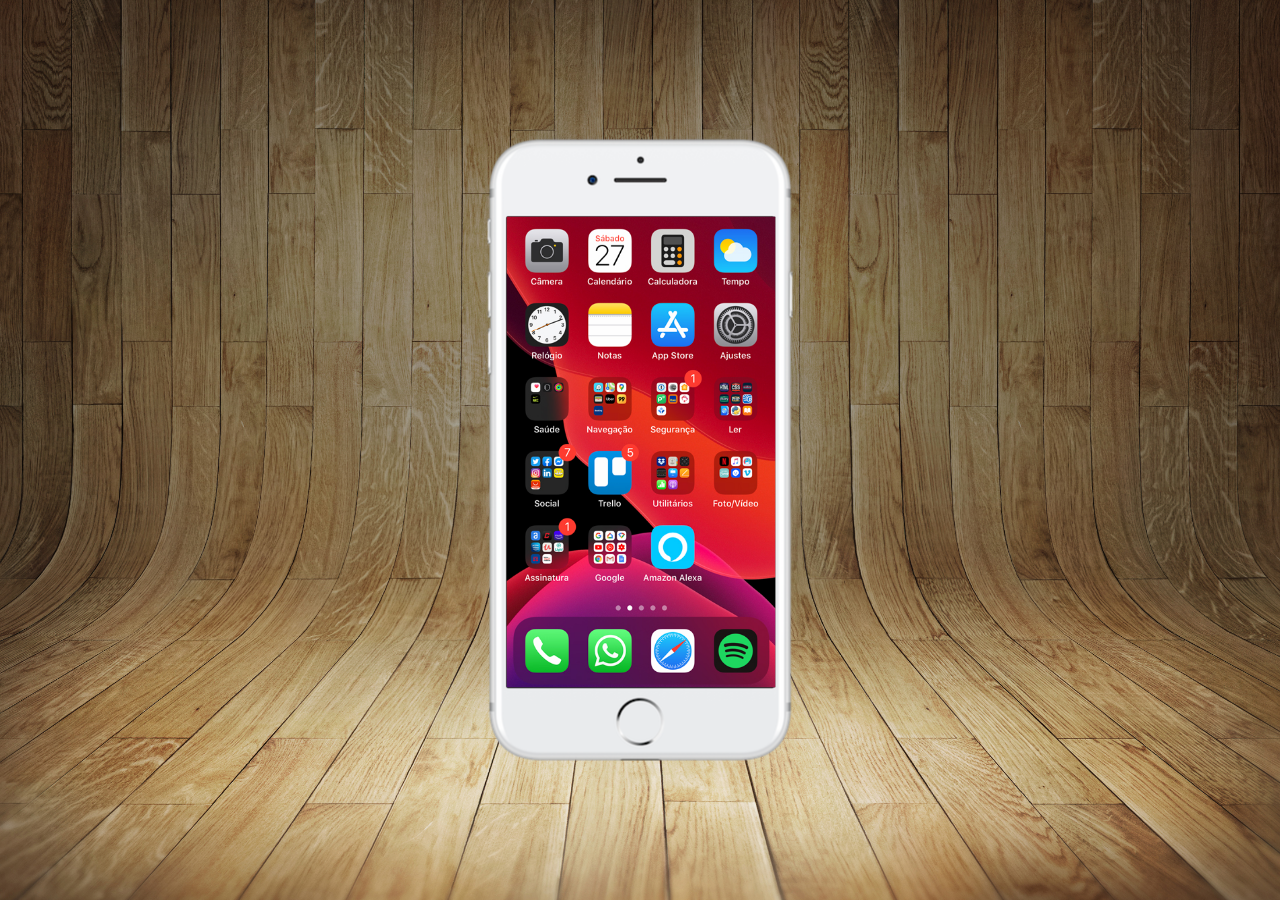
==== pags/index.html @ caacc5a6 "commit iphone" ====
<!DOCTYPE html>
<html lang="en">
<head>
    <meta charset="UTF-8">
    <meta name="viewport" content="width=device-width, initial-scale=1.0">
    <title>Projeto Redes Sociais</title>
    <link rel="stylesheet" href="../estilos/styleindex.css">
    <link rel="shortcut icon" href="pacote-d013/favicon.ico" type="image/x-icon">
</head>
<body>
    <main>
        <section id="telefone">
            <iframe src="home.html" frameborder="0" name="tela" id="tela"></iframe>
        </section>
        <section id="redes-sociais">

        </section>
    </main>
</body>
</html>
---- estilos/styleindex.css ----
*{
    padding: 0;
    margin: 0;
    font-family: Arial, Helvetica, sans-serif;
}

body{
    background-image: url(../pacote-d013/imagens/fundo-madeira.jpg);
    background-color: grey;
    background-repeat: no-repeat;
    background-size: cover;
    background-attachment: fixed;
    background-position: center center;
}

html, body {
    height: 100vh;
    width: 100vw;
}

main{
    height: 100vh;
    position: relative;
}

section#telefone{
    position: absolute;
    top: 50%;
    left: 50%;
    transform: translate(-50%, -50%);

    height: 627px;
    width: 311px;
    background-image: url(../pacote-d013/imagens/frame-iphone.png);
    background-repeat: no-repeat;
    background-size: cover;
    background-attachment: fixed;
}

iframe#tela{
    position: relative;
    top: 80px;
    left: 22px;
    width: 269px;
    height: 471px;
}
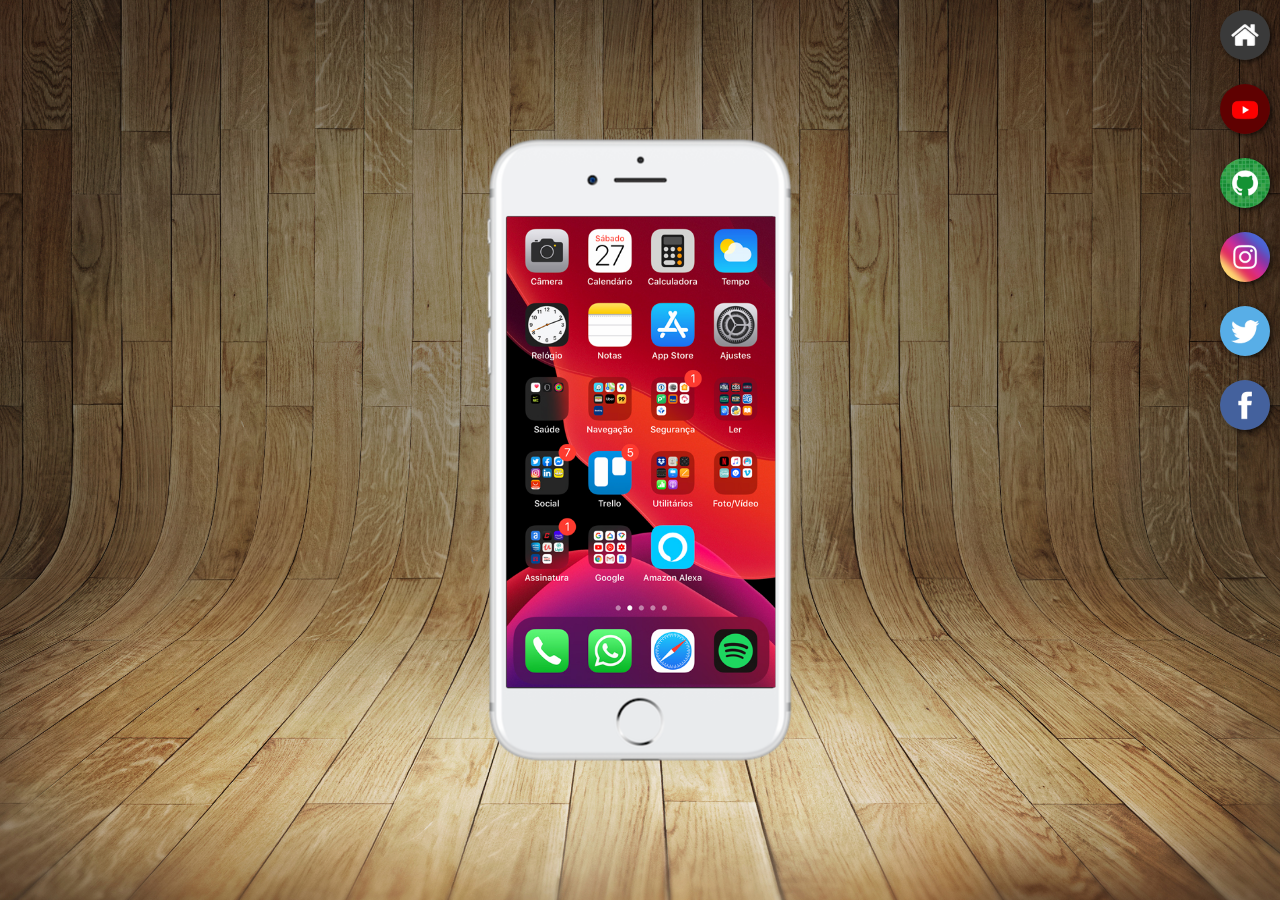
==== commit ecbac63c: "iphone projeto" ====
--- a/pags/index.html
+++ b/pags/index.html
@@ -13,7 +13,12 @@
             <iframe src="home.html" frameborder="0" name="tela" id="tela"></iframe>
         </section>
         <section id="redes-sociais">
-
+            <a href="#" target="tela"><img src="../pacote-d013/imagens/logo-home.jpg" alt="Home"></a><br>
+            <a href="#" target="tela"><img src="../pacote-d013/imagens/logo-youtube.jpg" alt="Youtube"></a><br>
+            <a href="#" target="tela"><img src="../pacote-d013/imagens/logo-github.jpg" alt="GitHub"></a><br>
+            <a href="#" target="tela"><img src="../pacote-d013/imagens/logo-instagram.jpg" alt="Instagram"></a><br>
+            <a href="#" target="tela"><img src="../pacote-d013/imagens/logo-twitter.jpg" alt="Twitter"></a><br>
+            <a href="#" target="tela"><img src="../pacote-d013/imagens/logo-facebook.jpg" alt="Facebook"></a>
         </section>
     </main>
 </body>
--- a/estilos/styleindex.css
+++ b/estilos/styleindex.css
@@ -43,4 +43,23 @@
     left: 22px;
     width: 269px;
     height: 471px;
+}
+
+section#redes-sociais img{
+    width: 50px;
+    border-radius: 50%;
+    margin: 10px;
+    box-shadow: 2px 2px 5px rgba(0, 0, 0, 0.627);
+}
+
+section#redes-sociais img:hover{
+    width: 60px;
+    transition-duration: 0.7s;
+    border: 3px solid white;
+    box-sizing: border-box;
+    box-shadow: 5px 5px 10px rgba(0, 0, 0, 0.544);
+}
+
+section#redes-sociais{
+    text-align: right;
 }